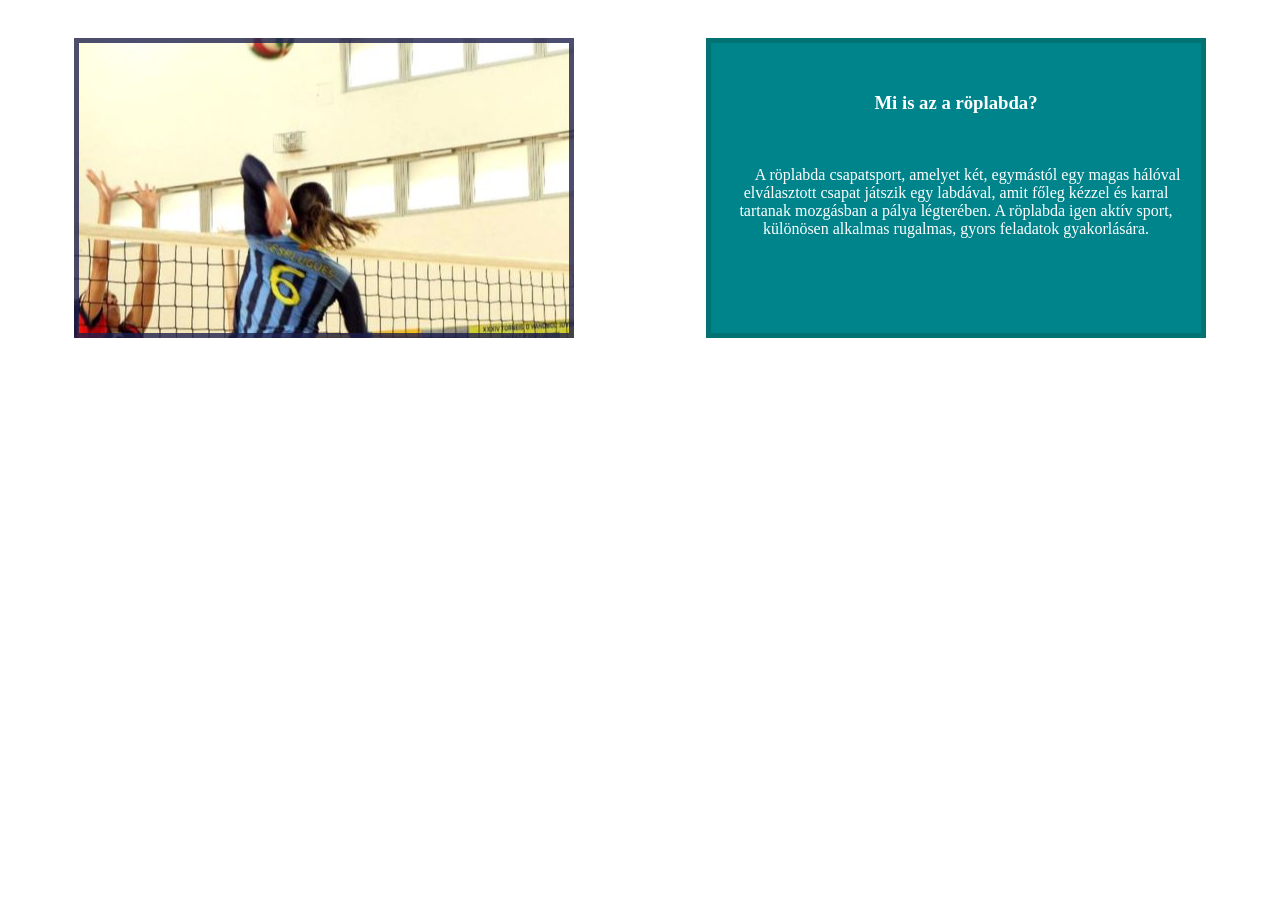
==== index.html @ d046e08c "t" ====
<!doctype html>
<html>
<head>
<meta charset="utf-8">
<title>Untitled Document</title>
<link href="m.css" rel="stylesheet" type="text/css">
</head>

<body>
<div class="flexbox">
	<a href="https://www.bbc.com/news/world-europe-50315450" class="se , sh">	</a>
		
	<div class="tx , se">
			<h3>Mi is az a röplabda?</h3>
	  <p>&nbsp;</p>
			<p>&nbsp; &nbsp; &nbsp; A röplabda csapatsport, amelyet két, egymástól egy magas hálóval elválasztott csapat játszik egy labdával, amit főleg kézzel és karral tartanak mozgásban a pálya légterében. A röplabda igen aktív sport, különösen alkalmas rugalmas, gyors feladatok gyakorlására.</p>
    </div>
	
</div>
</body>
</html>
---- m.css ----
* *{
	box-sizing: border-box;
}
.flexbox {
	 display: flex;
  flex-wrap: wrap;
	justify-content:space-around;
	

	
	
}
.se {
	 padding: 30px 10px;
  border: 1px solid grey;
  text-align: center;
  margin: 30px;
  max-width: 500px;
  min-width: 500px;
  min-height: 300px;
  max-heigth: 300px;


}
.sh {
	border: 5px solid rgba(28,31,76,0.79);
	background: url("1.jpg") no-repeat center center ;
}

.tx {
	background: #00848c;
	color: white;
	border: 5px solid #037272;
	
}
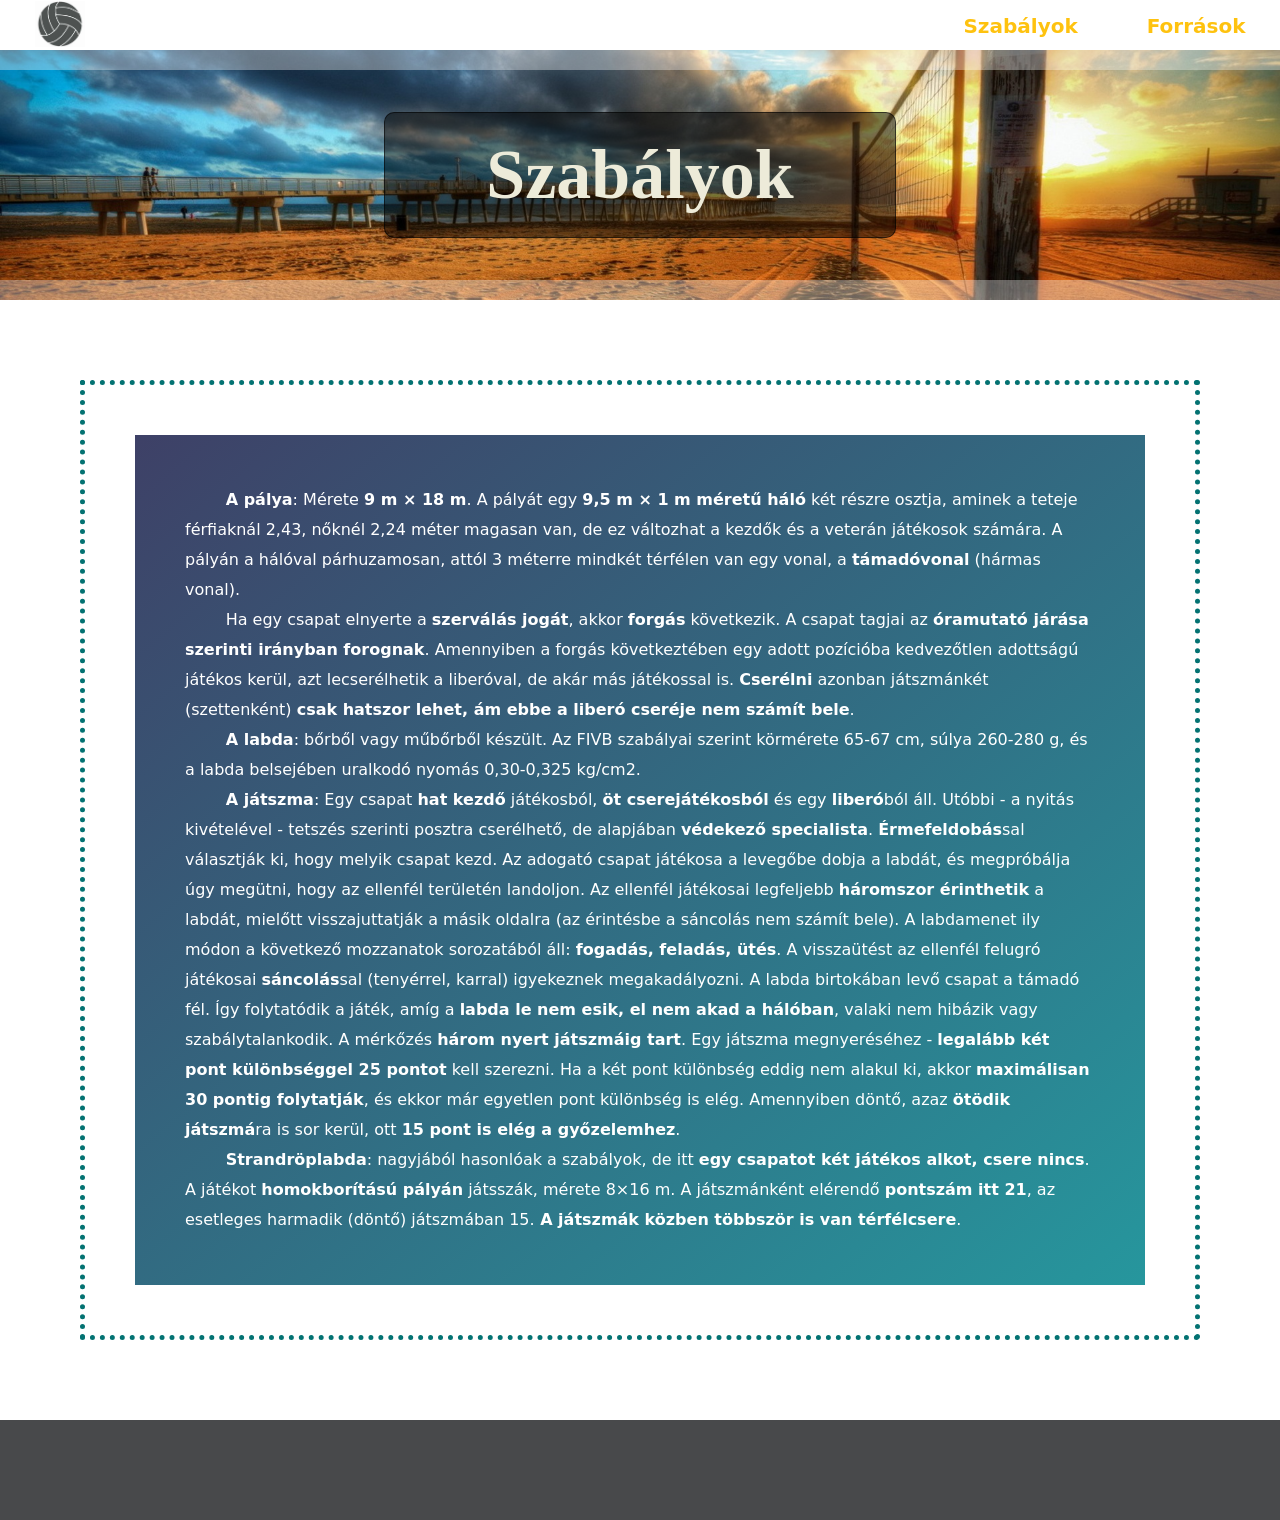
==== commit 4d502523: "2.0" ====
--- a/index.html
+++ b/index.html
@@ -3,19 +3,32 @@
 <head>
 <meta charset="utf-8">
 <title>Untitled Document</title>
-<link href="m.css" rel="stylesheet" type="text/css">
+<link href="website.css" rel="stylesheet" type="text/css">
 </head>
+<body>
+	<ul class="nav">
+		<li class="logo"><a href="https://mlevi17.github.io"><img src="img/labda.jpg" alt=""/></a></li>
+		<li><a href="https://mlevi17.github.io/szabalyok/"class="button">Szabályok</a></li>
+		<li><a href="" class="button">Források</a></li>
+	</ul>
+	<div class="banner">
+		  <h1>Szabályok</h1>
+	</div>
+	
+	<div class="p"><p>&nbsp;&nbsp;&nbsp;&nbsp;&nbsp;&nbsp;&nbsp;&nbsp;<strong>A pálya</strong>: Mérete <strong>9 m × 18 m</strong>. A pályát egy <strong>9,5 m × 1 m méretű háló</strong> két részre osztja, aminek a teteje férfiaknál 2,43, nőknél 2,24 méter magasan van, de ez változhat a kezdők és a veterán játékosok számára. A pályán a hálóval párhuzamosan, attól 3 méterre mindkét térfélen van egy vonal, a <strong>támadóvonal</strong> (hármas vonal).
+	<br>
+	&nbsp;&nbsp;&nbsp;&nbsp;&nbsp;&nbsp;&nbsp;&nbsp;Ha egy csapat elnyerte a <strong>szerválás jogát</strong>, akkor <strong>forgás</strong> következik. A csapat tagjai az <strong>óramutató járása szerinti irányban forognak</strong>. Amennyiben a forgás következtében egy adott pozícióba kedvezőtlen adottságú játékos kerül, azt lecserélhetik a liberóval, de akár más játékossal is. <strong>Cserélni</strong> azonban játszmánkét (szettenként) <strong>csak hatszor lehet, ám ebbe a liberó cseréje nem számít bele</strong>.
+	<br>
+	&nbsp;&nbsp;&nbsp;&nbsp;&nbsp;&nbsp;&nbsp;&nbsp;<strong>A labda</strong>: bőrből vagy műbőrből készült. Az FIVB szabályai szerint körmérete 65-67 cm, súlya 260-280 g, és a labda belsejében uralkodó nyomás 0,30-0,325 kg/cm2.
+	<br>
+	&nbsp;&nbsp;&nbsp;&nbsp;&nbsp;&nbsp;&nbsp;&nbsp;<strong>A játszma</strong>: Egy csapat <strong>hat kezdő</strong> játékosból, <strong>öt cserejátékosból</strong> és egy <strong>liberó</strong>ból áll. Utóbbi - a nyitás kivételével - tetszés szerinti posztra cserélhető, de alapjában <strong>védekező specialista</strong>. <strong>Érmefeldobás</strong>sal választják ki, hogy melyik csapat kezd. Az adogató csapat játékosa a levegőbe dobja a labdát, és megpróbálja úgy megütni, hogy az ellenfél területén landoljon. Az ellenfél játékosai legfeljebb <strong>háromszor érinthetik</strong> a labdát, mielőtt visszajuttatják a másik oldalra (az érintésbe a sáncolás nem számít bele). A labdamenet ily módon a következő mozzanatok sorozatából áll: <strong>fogadás, feladás, ütés</strong>. A visszaütést az ellenfél felugró játékosai <strong>sáncolás</strong>sal (tenyérrel, karral) igyekeznek megakadályozni. A labda birtokában levő csapat a támadó fél. Így folytatódik a játék, amíg a <strong>labda le nem esik, el nem akad a hálóban</strong>, valaki nem hibázik vagy szabálytalankodik. A mérkőzés <strong>három nyert játszmáig tart</strong>. Egy játszma megnyeréséhez - <strong>legalább két pont különbséggel 25 pontot</strong> kell szerezni. Ha a két pont különbség eddig nem alakul ki, akkor <strong>maximálisan 30 pontig folytatják</strong>, és ekkor már egyetlen pont különbség is elég. Amennyiben döntő, azaz <strong>ötödik játszmá</strong>ra is sor kerül, ott <strong>15 pont is elég a győzelemhez</strong>.
+	<br>
+	&nbsp;&nbsp;&nbsp;&nbsp;&nbsp;&nbsp;&nbsp;&nbsp;<strong>Strandröplabda</strong>: nagyjából hasonlóak a szabályok, de itt <strong>egy csapatot két játékos alkot, csere nincs</strong>. A játékot <strong>homokborítású pályán</strong> játsszák, mérete 8×16 m. A játszmánként elérendő <strong>pontszám itt 21</strong>, az esetleges harmadik (döntő) játszmában 15.<strong> A játszmák közben többször is van térfélcsere</strong>.
 
-<body>
-<div class="flexbox">
-	<a href="https://www.bbc.com/news/world-europe-50315450" class="se , sh">	</a>
-		
-	<div class="tx , se">
-			<h3>Mi is az a röplabda?</h3>
-	  <p>&nbsp;</p>
-			<p>&nbsp; &nbsp; &nbsp; A röplabda csapatsport, amelyet két, egymástól egy magas hálóval elválasztott csapat játszik egy labdával, amit főleg kézzel és karral tartanak mozgásban a pálya légterében. A röplabda igen aktív sport, különösen alkalmas rugalmas, gyors feladatok gyakorlására.</p>
-    </div>
-	
-</div>
+
+
+	</p></div>
+	<div style="background-color:#48494B; width: 100%; height: 100px;">
+	</div>
 </body>
 </html>
--- a/website.css
+++ b/website.css
@@ -0,0 +1,256 @@
+*{
+	margin:0;
+	padding:0;
+	border:0;
+	font-size:100%;
+	background-color: transparent;
+	font-family: "Lucida Grande", "Lucida Sans Unicode", "Lucida Sans", "DejaVu Sans", "Verdana", "sans-serif";
+	box-sizing: border-box;
+}
+.nav{
+	background-color: white;
+	color:black;
+	list-style: none;
+	text-align: right;
+	overflow:hidden;
+	max-height: 50px;
+	display:flex;
+	align-items: center;
+	justify-content: flex-end;
+}
+.nav li {
+	display: inline-block;
+	padding: 0 25px ; /*check*/
+	font-size: 20px;
+	color: #fec20f;
+}
+.nav li a{
+	text-decoration: none;
+	font-weight: bold;
+	color: #fec20f;
+}
+.logo{
+	margin-left: 10px;
+	margin-right: auto;
+	align-self: center;
+}
+.logo a img{
+	width:50px;
+	margin: 3px 0 0 0;
+}
+.banner{
+	position: relative;
+	height: 250px;
+	display: flex;
+	align-items: center;
+	justify-content: center;
+	background-image: url("img/bg.jpg");
+	background-position: center center;
+	background-size: cover;
+	border-top: 20px solid rgba(255,255,255,0.35);
+	border-bottom: 20px solid rgba(255,255,255,0.35);
+}
+.banner::before {
+	 content: "";
+    position: absolute;
+	top: 20%;
+    right: 30%;
+    bottom: 20%;
+    left: 30%;
+    background-color: rgba(0,0,0,0.50);
+	border-radius: 10px;
+	border: 1px solid rgba(0,0,0,0.55);
+}
+.flexbox {
+  display: flex;
+  flex-wrap: wrap;
+  justify-content: center;
+}
+.flexitem {
+  padding: 30px 10px;
+  text-align: center;
+  margin: 40px;
+  max-width: 500px;
+  min-width: 500px;
+  min-height: 300px;
+  max-heigth: 300px;
+}
+.slideshow {
+ position: relative;
+}
+.slideshow:hover .text{
+	background-color: rgba(0,132,140,0.83);
+	text-align:center;
+    color:white;
+    font-size:20px;
+    font-weight:700;
+    padding:30px;
+	margin: 20px 20px 20px 10px;
+	display: block;
+		
+}
+.text {
+	display: none;
+	position: absolute;
+	bottom: 0;
+}
+.text-item {
+	color: white;
+	line-height: 30px;
+	text-align: center;
+	padding: 15px;
+	font-weight: bold;
+	box-shadow: 10px 10px 5px grey;
+}
+.text-item p {
+	text-align: center;
+	padding: 10px 20px 25px;
+}
+.text-item  a {
+	text-decoration: none;
+	color: inherit;
+	border: 2px solid white;
+	margin-top: 30px;
+	transition-duration: 1s;
+	padding: 10px;
+}
+.text-item a:hover {
+	background: white;
+	color: #fec20f;
+	padding: 20px;
+}
+.button{
+	transition-duration: 1s;
+	padding: 7.5px;
+	border: 2px solid rgba(0,0,0,0);
+	
+}
+.button:hover {
+	color: white;
+	background-color: #fccf17;
+	border: 2px solid #fec20f;
+}
+.ss{
+	display: none;
+}
+.fade {
+    -webkit-animation-name: fade;
+    -webkit-animation-duration: 2.5s;
+    animation-name: fade;
+    animation-duration: 2.5s;
+}
+.p{
+	padding: 50px;
+	margin: 80px;
+	border: 5px dotted #037272;
+}
+.p p{
+	background: linear-gradient(to right bottom, rgba(28,31,76,0.85) 0%, rgba(0,132,140,0.85) 100%);
+	color: white;
+	padding: 50px;
+	line-height: 30px;
+}
+
+@-webkit-keyframes fade {
+    from {
+        opacity: .2
+    }
+
+    to {
+        opacity: 1
+    }
+}
+@keyframes fade {
+    from {
+        opacity: .2
+    }
+
+    to {
+        opacity: 1
+    }
+}
+.subtitle1{
+	color: #1c1f4c;
+	backgroubd-color: #edebd9;
+	border:5px dashed #1c1f4c;
+	box-shadow: 0 8px 10px 0 rgba(0, 0, 0, 0.2), 0 6px 20px 0 rgba(0, 0, 0, 0.19);
+}
+.subtitle2{
+	color: white;
+	background-color: #FCCF17;
+	border: 5px dotted #F2B501;
+	box-shadow: 0 8px 10px 0 rgba(0, 0, 0, 0.2), 0 6px 20px 0 rgba(0, 0, 0, 0.19);
+}
+.subtitle3{
+	color:white;
+	background-color: #00848c;
+	border: 5px solid #037272;
+	box-shadow: 0 8px 10px 0 rgba(0, 0, 0, 0.2), 0 6px 20px 0 rgba(0, 0, 0, 0.19);
+}
+.bordery{
+	border: 5px solid #FccF17;
+}
+.bordery2 {
+	border: 5px dotted #F2B501;
+}
+.backy {
+	background-color: #FCCF17;
+}
+.borderlb {
+	border: 5px solid #00848c;
+}
+.borderlb2{
+	border: 5px solid #037272;
+}
+.backlb {
+	background: #00848c;
+}
+.borderb {
+	border:5px solid #1c1f4c;
+}
+.bordeb2 {
+	border: 5px dashed #1c1f4c;
+}
+.backb {
+	background-color: #edebd9;
+}
+h1{
+	font-size: 70px;
+	color: #edebd9;
+	position: relative;
+	font-family: 'Bangers', cursive;
+}
+h2{
+	text-align: center;
+	margin: 50px 20%;
+	padding: 5px;
+	font-size: 30px;
+	font-family: 'Lobster', cursive;
+}
+h3{
+	font-size: 25px;
+	color: white;
+	font-family: cursive;
+}
+#n1 {
+	background: url("img/1.jpg") no-repeat center center;
+}
+#n2 {
+	background: url(img/2.jpg) no-repeat center center;
+}
+#k1{
+	background: url("img/11.jpg") no-repeat -80px 0px;
+}
+#k2 {
+	background: url("img/22.jpg") no-repeat;
+}
+#k3 {
+	background: url("img/33.jpg") no-repeat -50px -50px;
+}
+#k4 {
+	background: url("img/44.jpg") no-repeat 0px -30px ;
+}
+#k5 {
+	background: url("img/55.jpg") no-repeat -200px -160px;
+}
+
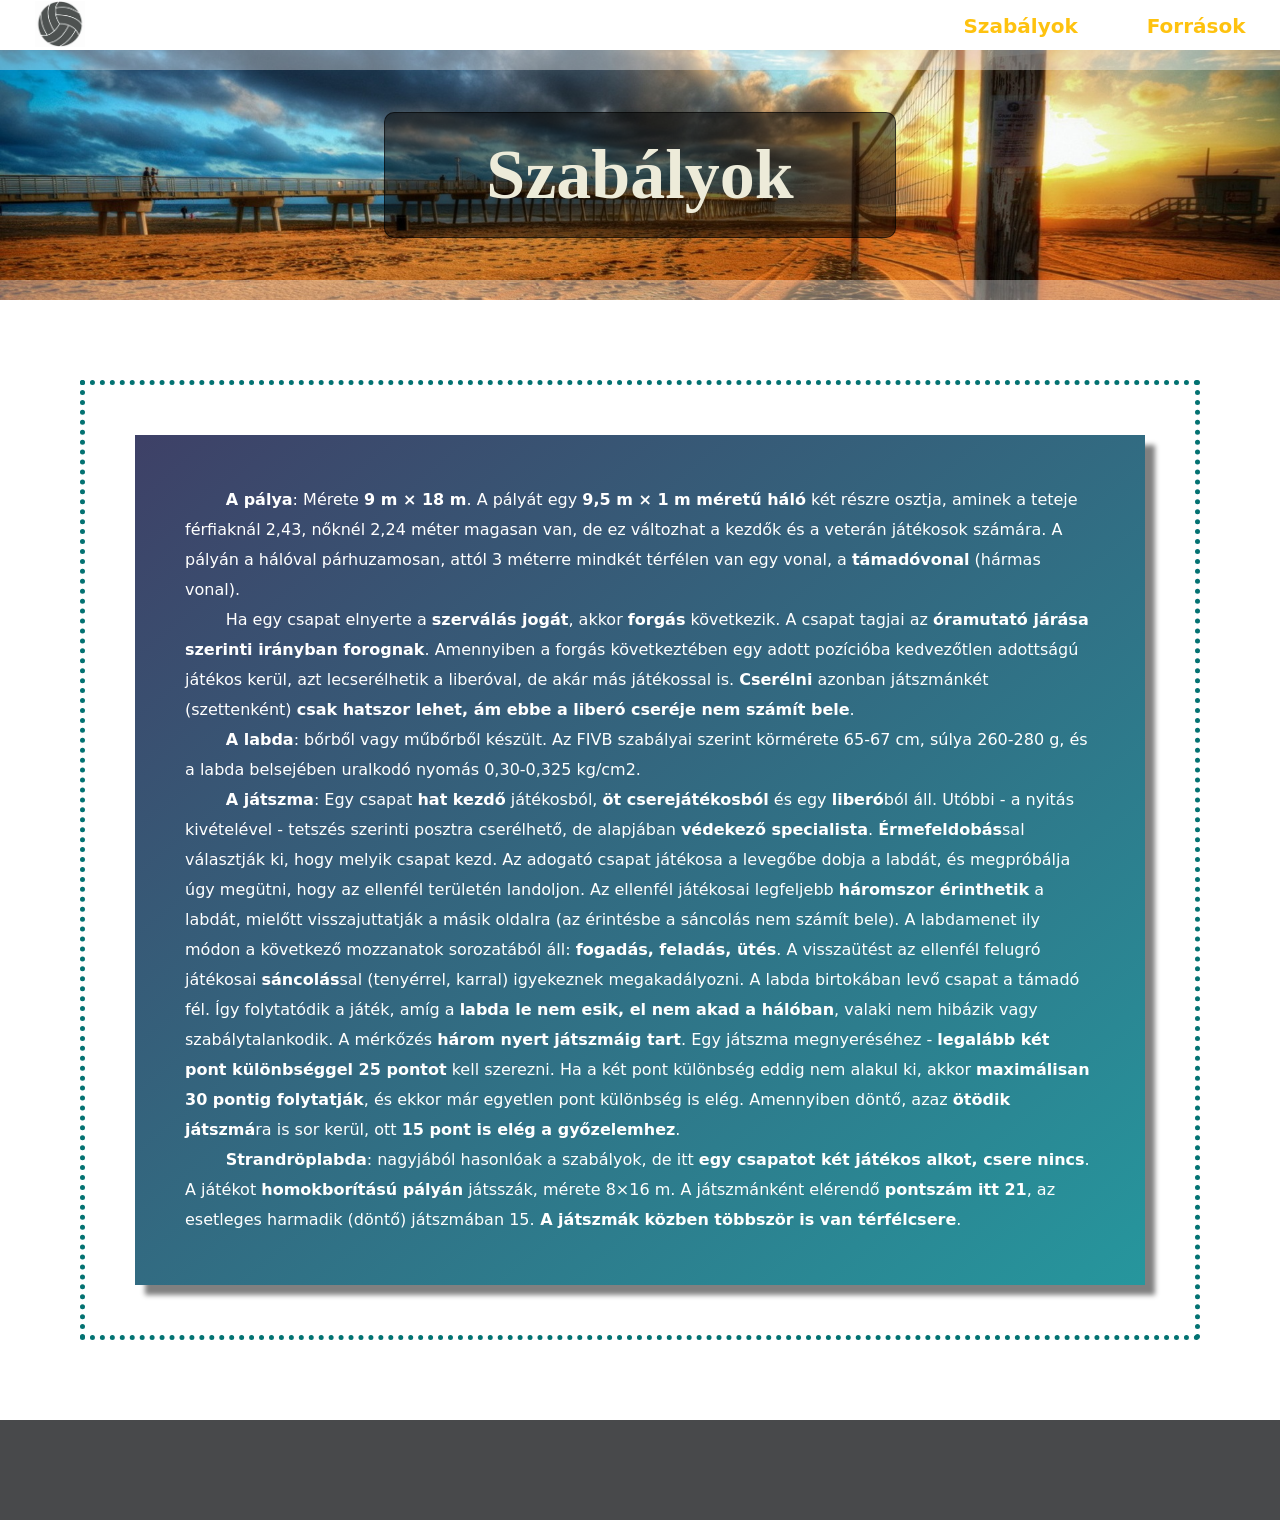
==== commit 88d9caa1: "Final 4.0" ====
--- a/index.html
+++ b/index.html
@@ -2,7 +2,7 @@
 <html>
 <head>
 <meta charset="utf-8">
-<title>Untitled Document</title>
+<title>Szabályok</title>
 <link href="website.css" rel="stylesheet" type="text/css">
 </head>
 <body>
--- a/website.css
+++ b/website.css
@@ -149,7 +149,9 @@
 	color: white;
 	padding: 50px;
 	line-height: 30px;
-}
+	box-shadow: 10px 10px 5px grey;
+}
+
 
 @-webkit-keyframes fade {
     from {
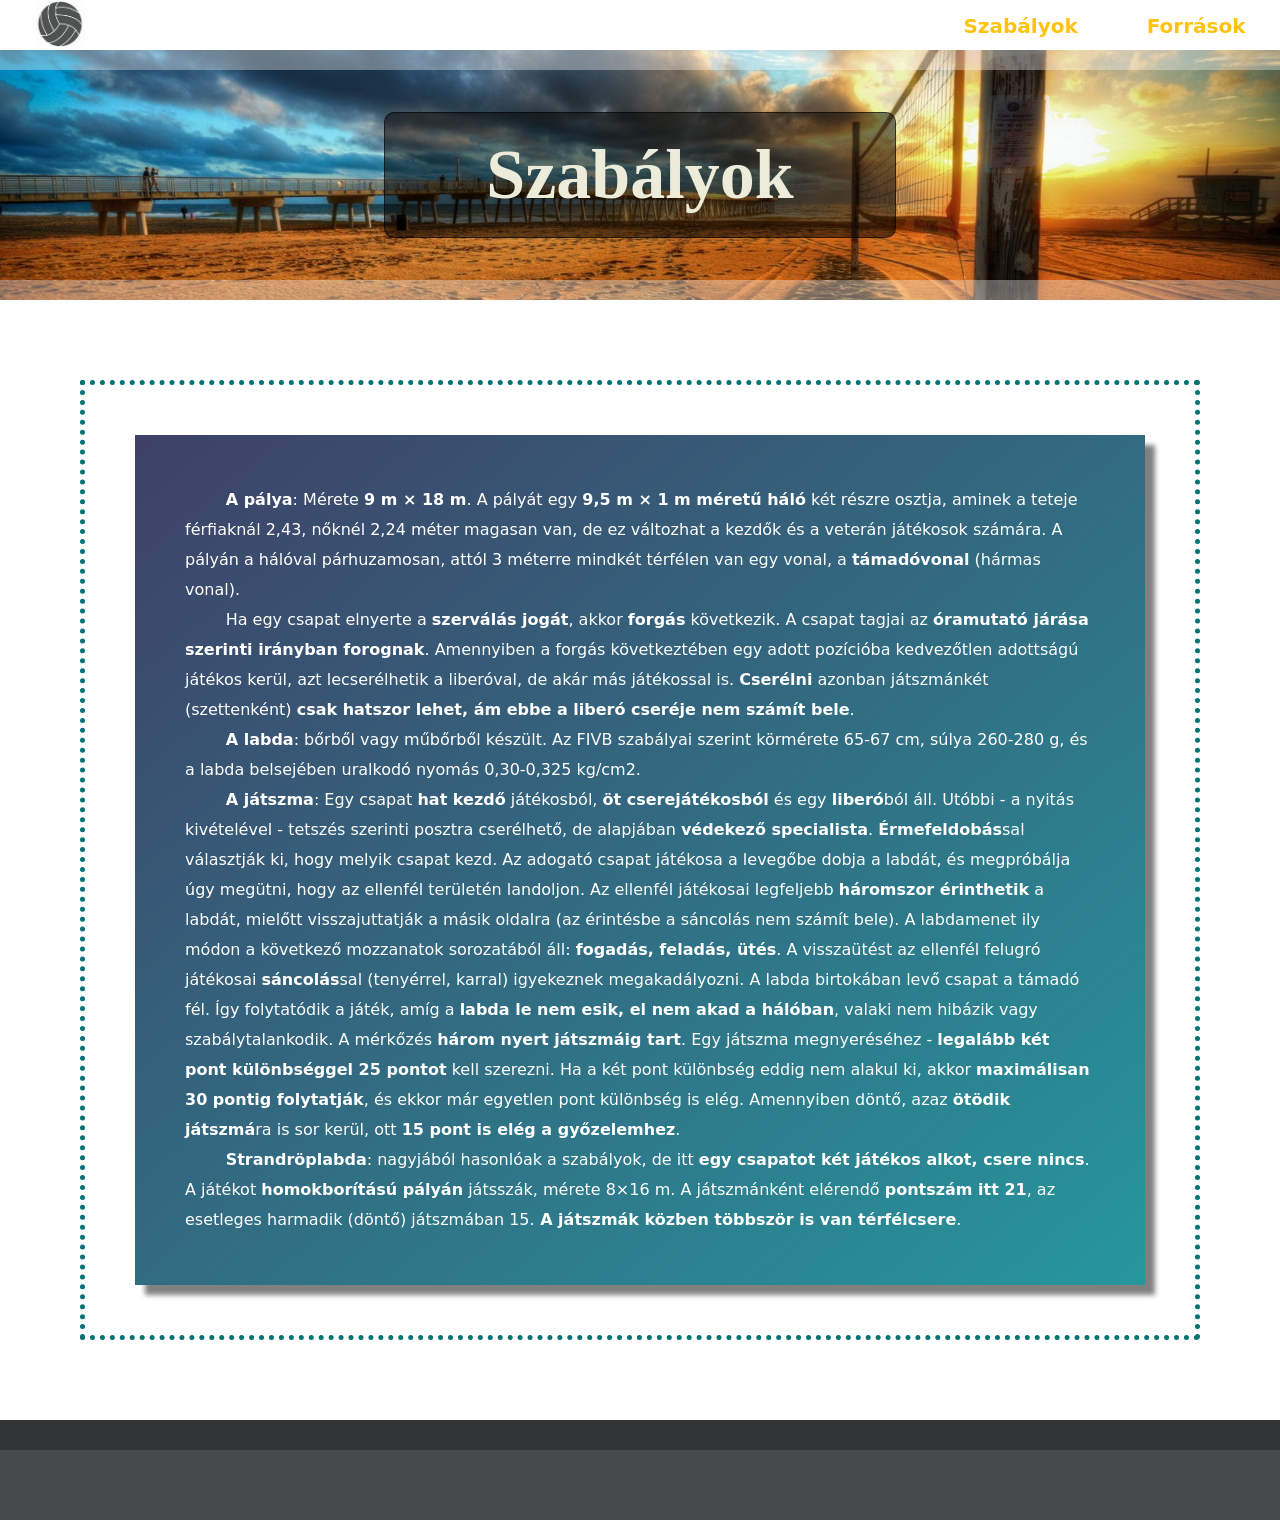
==== commit 1fb1c0bd: "final" ====
--- a/index.html
+++ b/index.html
@@ -9,7 +9,7 @@
 	<ul class="nav">
 		<li class="logo"><a href="https://mlevi17.github.io"><img src="img/labda.jpg" alt=""/></a></li>
 		<li><a href="https://mlevi17.github.io/szabalyok/"class="button">Szabályok</a></li>
-		<li><a href="" class="button">Források</a></li>
+		<li><a download href="források.txt" class="button">Források</a></li>
 	</ul>
 	<div class="banner">
 		  <h1>Szabályok</h1>
@@ -28,7 +28,7 @@
 
 
 	</p></div>
-	<div style="background-color:#48494B; width: 100%; height: 100px;">
+	<div style="background-color:#48494B; width: 100%; height: 100px;border-top: 30px solid rgba(0,0,0,0.30)">
 	</div>
 </body>
 </html>
